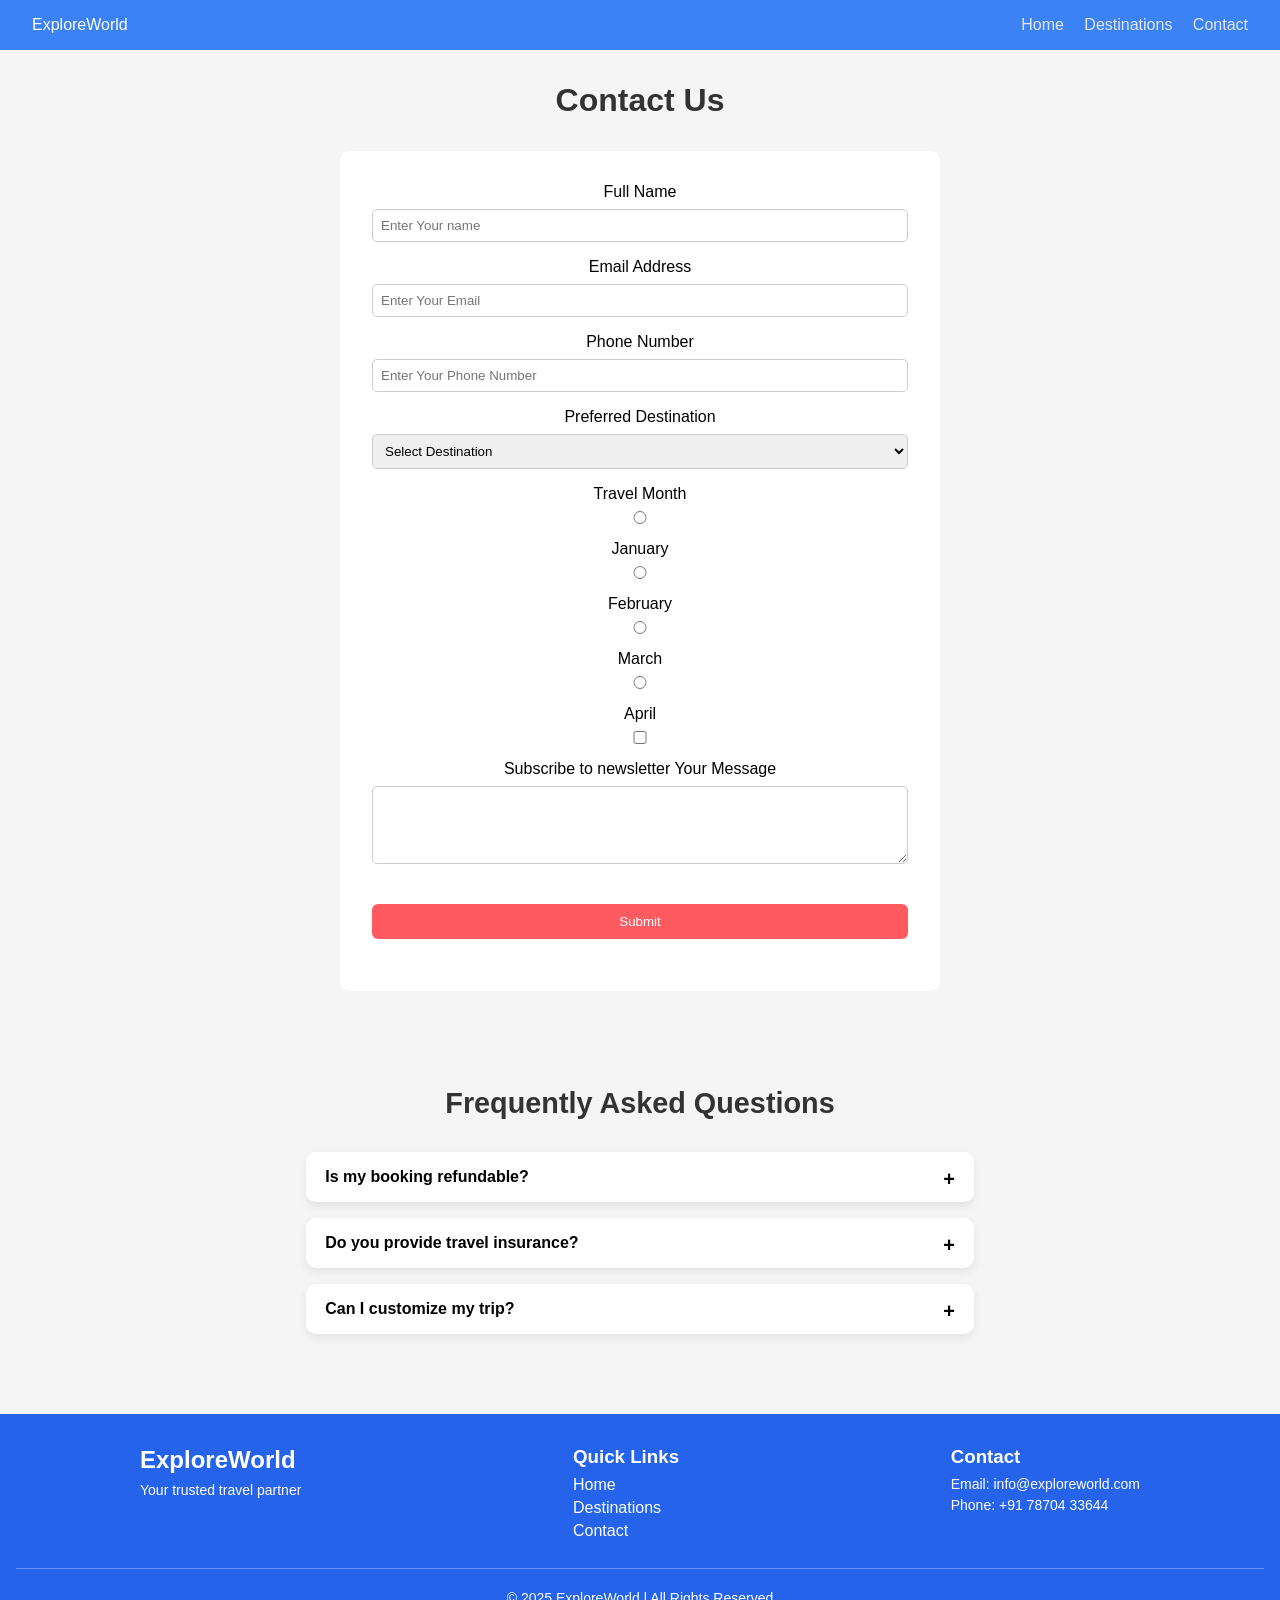
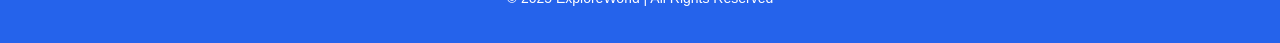
==== contact.html @ 75c44ac7 "fix(deployment): restructure project and correct asset paths" ====
<!doctype html>
<html lang="en">
  <head>
    <meta charset="UTF-8" />
    <meta name="viewport" content="width=device-width, initial-scale=1.0" />
    <title>ExploreWorld - Contact Us</title>
    <link rel="stylesheet" href="styles/style.css" />
    <link rel="stylesheet" href="styles/footer.css" />
    <link rel="stylesheet" href="styles/navbar.css" />
  </head>
  <body>
    <header class="navbar">
      <div class="logo">ExploreWorld</div>
      <nav>
        <a href="index.html">Home</a>
        <a href="destinations.html">Destinations</a>
        <a href="contact.html">Contact</a>
      </nav>
    </header>

    <section class="contact-form">
      <h2>Contact Us</h2>
      <form>
        <label for="name">Full Name</label>
        <input placeholder="Enter Your name" type="text" id="name" required />

        <label for="email">Email Address</label>
        <input
          placeholder="Enter Your Email"
          type="email"
          id="email"
          required
        />

        <label for="phone">Phone Number</label>
        <input
          placeholder="Enter Your Phone Number"
          type="tel"
          id="phone"
          required
        />

        <!-- TODO: Add select for preferred destination -->
        <label for="destination">Preferred Destination</label>
        <select id="destination">
          <option value="">Select Destination</option>
          <option value="bali">Mumbai</option>
          <option value="paris">Bhopal</option>
          <option value="maldives">Bangalore</option>
        </select>

        <!-- TODO: Add radio buttons for month -->
        <label>Travel Month</label>
        <div>
          <label><input type="radio" name="month" /> January</label>
          <label><input type="radio" name="month" /> February</label>
          <label><input type="radio" name="month" /> March</label>
          <label><input type="radio" name="month" /> April</label>
        </div>

        <!-- TODO: Add checkbox for newsletter -->
        <label> <input type="checkbox" /> Subscribe to newsletter </label>

        <label for="comments">Your Message</label>
        <textarea id="comments" rows="4"></textarea>

        <button type="submit" class="btn-primary submit-btn">Submit</button>
      </form>
    </section>

    <section class="faq">
      <h3>Frequently Asked Questions</h3>
      <details>
        <summary>Is my booking refundable?</summary>
        <p>Yes, 100% refund if canceled 7 days before travel.</p>
      </details>

      <!-- TODO: Add 2 more FAQs -->
      <details>
        <summary>Do you provide travel insurance?</summary>
        <p>Yes, travel insurance is included in premium packages.</p>
      </details>

      <details>
        <summary>Can I customize my trip?</summary>
        <p>Yes, we offer fully customizable travel packages.</p>
      </details>
    </section>

    <footer class="footer">
      <div class="footer-container">
        <div class="footer-logo">
          <h2>ExploreWorld</h2>
          <p>Your trusted travel partner</p>
        </div>

        <div class="footer-links">
          <h3>Quick Links</h3>
          <a href="index.html">Home</a>
          <a href="destinations.html">Destinations</a>
          <a href="contact.html">Contact</a>
        </div>

        <div class="footer-contact">
          <h3>Contact</h3>
          <p>Email: info@exploreworld.com</p>
          <p>Phone: +91 78704 33644</p>
        </div>
      </div>

      <div class="footer-bottom">
        <p>© 2025 ExploreWorld | All Rights Reserved</p>
      </div>
    </footer>
  </body>
</html>
---- styles/style.css ----
* {
  box-sizing: border-box;
  margin: 0;
  padding: 0;
}

/* Layout Setup */
body {
  font-family: "Segoe UI", sans-serif;
  background-color: #f5f5f5;
}

/* Hero */
.hero {
  display: flex;
  flex-direction: column;
  gap: 0.5rem;
  align-items: center;
  background:
    linear-gradient(rgba(0, 0, 0, 0.5), rgba(0, 0, 0, 0.5)),
    url("https://plus.unsplash.com/premium_photo-1669748157617-a3a83cc8ea23?q=80&w=1170&auto=format&fit=crop&ixlib=rb-4.1.0&ixid=M3wxMjA3fDB8MHxwaG90by1wYWdlfHx8fGVufDB8fHx8fA%3D%3D");
  background-size: cover;
  background-position: center;
  text-align: center;
  padding: 5rem 1rem;
  color: white;
}

.btn-primary {
  color: #e2e8f0;
  text-decoration: none;
  margin-left: 1rem;
  font-weight: 500;
}

/* Grid Cards */
.card-grid {
  display: grid;
  grid-template-columns: repeat(4, 1fr);
  gap: 1rem;
  margin: 2rem;
}

.card {
  padding: 1rem;
  display: flex;
  flex-direction: column;
  justify-content: space-between;

  text-align: center;
  transition: transform 0.3s ease;
  cursor: pointer;

  background: white;
  border-radius: 10px;
  box-shadow: 0 0 8px rgba(0, 0, 0, 0.1);
}

.card img {
  width: 100%;
  border-radius: 8px;
}

.card p {
  flex-grow: 1;
}

.card:hover {
  transform: translateY(-5px);
}

.card-footer {
  display: flex;
  justify-content: space-between;
  align-items: center;
  margin-top: 10px;
}

.price {
  font-weight: bold;
  color: #2c3e50;
  flex: 0.5;
}

.book-btn {
  background: #ff5a5f;
  text-align: center;
  color: white;
  border: none;
  padding: 6px 12px;
  border-radius: 6px;
  cursor: pointer;
  flex: 0.5;
}

.book-btn:hover,
.btn-primary,
#loadMoreBtn:hover {
  background: #e04848;
}

#loadMoreBtn,
.btn-primary {
  display: block;
  max-width: 160px;
  margin: 20px auto;
  padding: 10px 16px;
  border: none;
  background: #ff5a5f;
  color: white;
  border-radius: 6px;
  cursor: pointer;
}

/* Testimonials */
.testimonials {
  padding: 3rem 1rem;
  text-align: center;
}

.testimonials h2 {
  margin-bottom: 2rem;
  font-size: 2rem;
  color: #333;
}

.testimonial-row {
  display: flex;
  justify-content: center;
  gap: 2rem;
  flex-wrap: wrap;
}

.testimonial {
  background: white;
  padding: 1.5rem;
  border-radius: 10px;
  max-width: 300px;
  box-shadow: 0 4px 10px rgba(0, 0, 0, 0.1);
  transition: transform 0.3s ease;
  cursor: pointer;
}

.testimonial p {
  font-size: 14px;
  color: #555;
}

.testimonial strong {
  display: block;
  margin-top: 1rem;
  color: #1e88e5;
}

.testimonial:hover {
  transform: translateY(-5px);
}

/* Table */
.pricing-table,
.grid-preview,
.contact-form {
  padding: 2rem 1rem;
  text-align: center;
}

.pricing-table > h2,
.grid-preview > h2,
.contact-form > h2 {
  margin-bottom: 2rem;
  font-size: 2rem;
  color: #333;
}

.table-container {
  width: 100%;
  overflow-x: auto;
}

table {
  width: 90%;
  max-width: 900px;
  margin: auto;
  border-collapse: collapse;
  background: white;
  border-radius: 10px;
  overflow: hidden;
  box-shadow: 0 4px 10px rgba(0, 0, 0, 0.1);
}

th {
  background-color: #1e88e5;
  color: white;
  padding: 12px;
  font-size: 16px;
}

td {
  padding: 12px;
  border-bottom: 1px solid #eee;
  font-size: 14px;
}

tr:hover {
  background-color: #f1f1f1;
}

td:nth-child(3) {
  font-weight: bold;
  color: #1e88e5;
}

td:nth-child(4) {
  color: green;
}

/* Form */
form {
  max-width: 600px;
  margin: auto;
  background: white;
  padding: 2rem;
  border-radius: 10px;
}

input,
select,
textarea {
  width: 100%;
  padding: 8px;
  margin-top: 0.5rem;
  margin-bottom: 1rem;
  border-radius: 5px;
  border: 1px solid #ccc;
}

.submit-btn {
  width: 100%;
  max-width: none;
}

/* Faq */
.faq {
  max-width: 700px;
  margin: 3rem auto;
  padding: 1rem;
}

.faq h3 {
  text-align: center;
  font-size: 1.8rem;
  margin-bottom: 2rem;
  color: #333;
}

/* FAQ Card Style */
.faq details {
  background: white;
  border-radius: 10px;
  margin-bottom: 1rem;
  padding: 1rem 1.2rem;
  box-shadow: 0 4px 10px rgba(0, 0, 0, 0.08);
  transition: all 0.3s ease;
  cursor: pointer;
}

/* Hover Effect */
.faq details:hover {
  transform: translateY(-3px);
}

/* Question */
.faq summary {
  font-weight: 600;
  font-size: 16px;
  cursor: pointer;
  list-style: none;
  position: relative;
}

/* Remove default arrow */
.faq summary::-webkit-details-marker {
  display: none;
}

/* Custom arrow */
.faq summary::after {
  content: "+";
  position: absolute;
  right: 0;
  font-size: 20px;
  transition: transform 0.3s ease;
}

/* When open */
.faq details[open] summary::after {
  content: "-";
}

.faq details[open] {
  animation: fadeIn 0.3s ease-in-out;
}

@keyframes fadeIn {
  from {
    opacity: 0;
    transform: translateY(-5px);
  }
  to {
    opacity: 1;
    transform: translateY(0);
  }
}

/* Answer */
.faq p {
  margin-top: 10px;
  font-size: 14px;
  color: #555;
  line-height: 1.5;
}

/* Responsive */
@media (max-width: 768px) {
  .hero {
    padding: 3rem 1rem;
  }

  .hero h1 {
    font-size: 22px;
  }

  .hero p {
    font-size: 14px;
  }

  .card-grid {
    grid-template-columns: repeat(1, 1fr);
    margin: 1rem;
  }

  .card {
    padding: 0.8rem;
  }

  form {
    padding: 1.5rem;
    margin: 1rem;
  }

  .testimonial-row {
    flex-direction: column;
    align-items: center;
  }

  table {
    min-width: 600px;
  }

  th,
  td {
    font-size: 12px;
    padding: 8px;
  }
}
---- styles/footer.css ----
/* Footer */
.footer {
  background-color: #2563eb;
  color: white;
  padding: 2rem 1rem;
  margin-top: 3rem;
}

.footer-container {
  display: flex;
  justify-content: space-between;
  flex-wrap: wrap;
  max-width: 1000px;
  margin: auto;
}

.footer h2,
.footer h3 {
  margin-bottom: 0.5rem;
}

.footer p {
  font-size: 14px;
  margin: 0.3rem 0;
}

.footer-links a {
  display: block;
  color: white;
  text-decoration: none;
  margin: 0.3rem 0;
}

.footer-links a:hover {
  text-decoration: underline;
}

.footer-bottom {
  text-align: center;
  margin-top: 1.5rem;
  border-top: 1px solid rgba(255, 255, 255, 0.3);
  padding-top: 1rem;
  font-size: 14px;
}

/* responsive */
@media (max-width: 768px) {
  .footer-container {
    flex-direction: column;
    align-items: center;
    text-align: center;
    gap: 25px;
  }

  .footer h2 {
    font-size: 20px;
  }

  .footer h3 {
    font-size: 16px;
  }

  .footer p {
    font-size: 13px;
  }
}
---- styles/navbar.css ----
/* Navbar */
.navbar {
  position: sticky;
  top: 0;
  z-index: 100;

  display: flex;
  justify-content: space-between;
  background-color: #3b82f6;
  color: white;
  padding: 1rem 2rem;
}

.navbar a {
  color: #e2e8f0;
  text-decoration: none;
  margin-left: 1rem;
  font-weight: 500;
}

.navbar a:hover {
  color: white;
  text-decoration: underline;
}

@media (max-width: 768px) {
  .navbar {
    flex-direction: column;
    align-items: center;
    text-align: center;
  }

  .navbar a {
    margin: 0;
  }
}
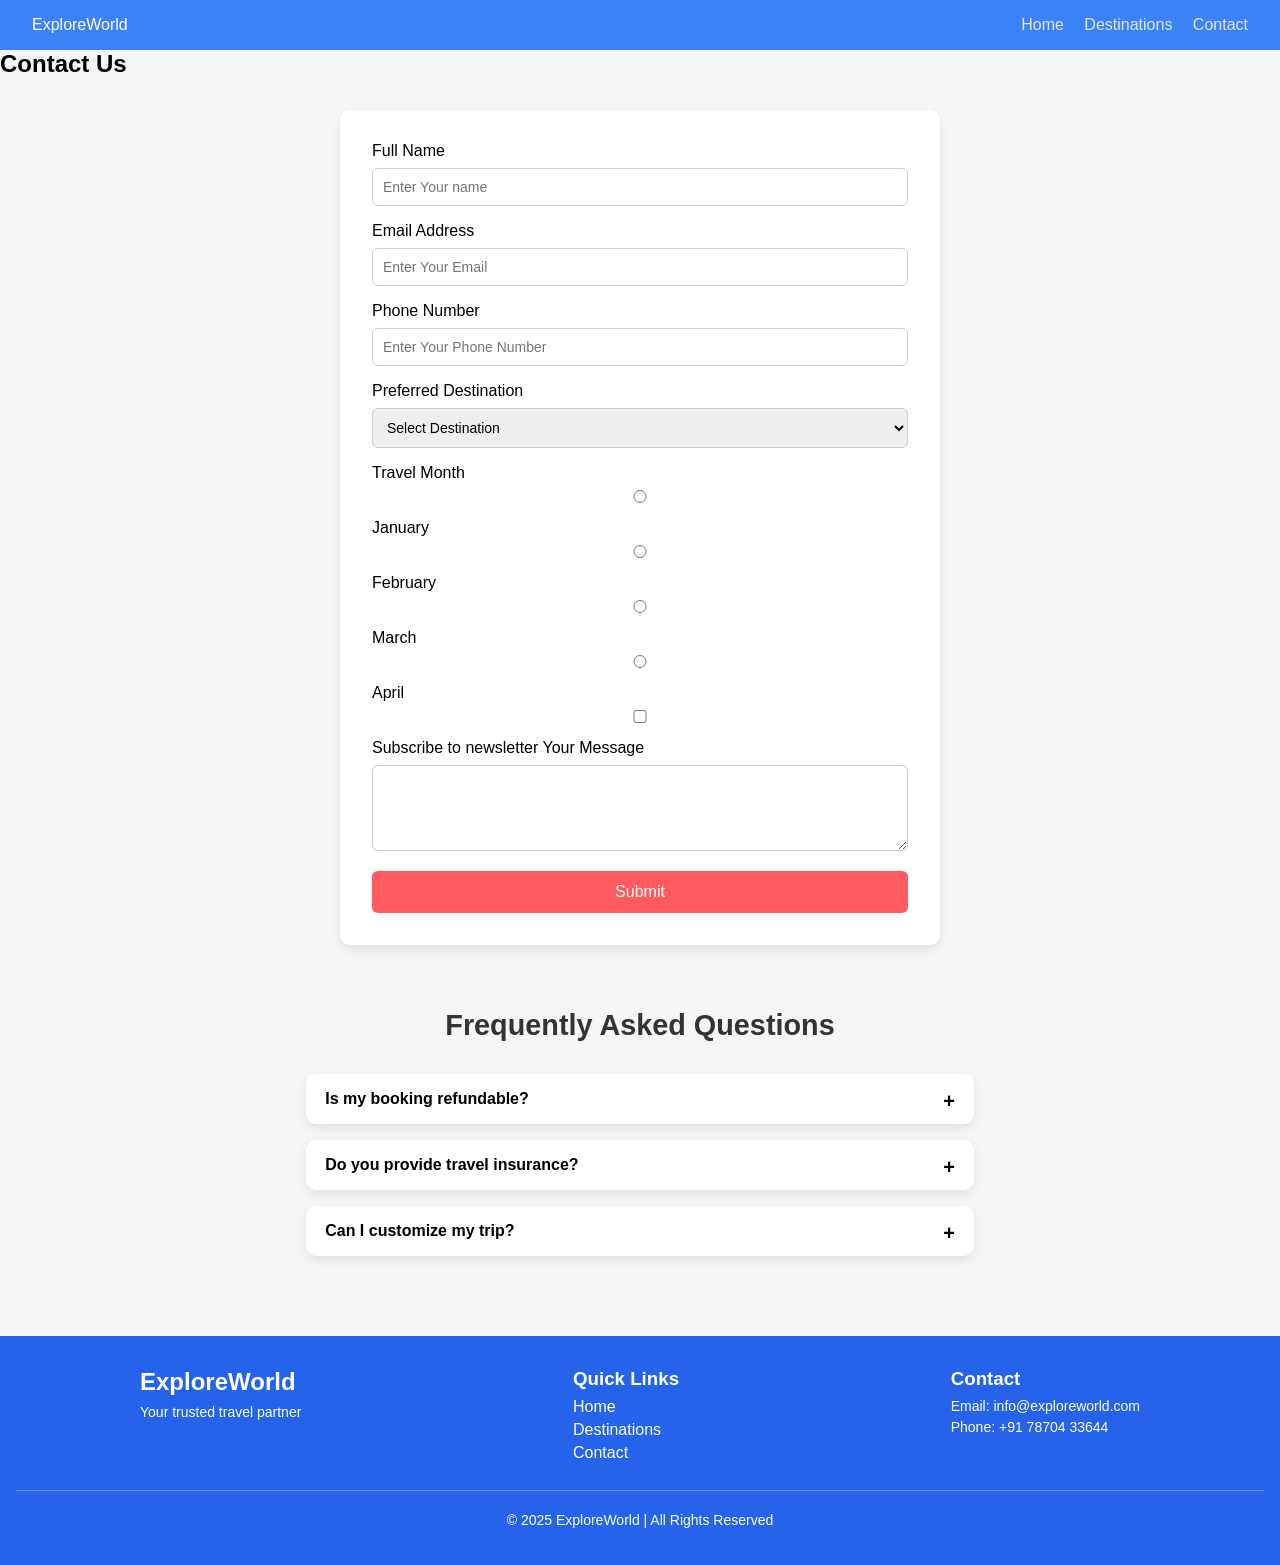
==== commit b7839534: "feat: add separate CSS for destination and contact pages with responsive design" ====
--- a/contact.html
+++ b/contact.html
@@ -7,6 +7,7 @@
     <link rel="stylesheet" href="styles/style.css" />
     <link rel="stylesheet" href="styles/footer.css" />
     <link rel="stylesheet" href="styles/navbar.css" />
+    <link rel="stylesheet" href="styles/contact.css" />
   </head>
   <body>
     <header class="navbar">
@@ -64,7 +65,7 @@
         <label for="comments">Your Message</label>
         <textarea id="comments" rows="4"></textarea>
 
-        <button type="submit" class="btn-primary submit-btn">Submit</button>
+        <button type="submit" class="submit-btn">Submit</button>
       </form>
     </section>
 
--- a/styles/style.css
+++ b/styles/style.css
@@ -156,170 +156,6 @@
   transform: translateY(-5px);
 }
 
-/* Table */
-.pricing-table,
-.grid-preview,
-.contact-form {
-  padding: 2rem 1rem;
-  text-align: center;
-}
-
-.pricing-table > h2,
-.grid-preview > h2,
-.contact-form > h2 {
-  margin-bottom: 2rem;
-  font-size: 2rem;
-  color: #333;
-}
-
-.table-container {
-  width: 100%;
-  overflow-x: auto;
-}
-
-table {
-  width: 90%;
-  max-width: 900px;
-  margin: auto;
-  border-collapse: collapse;
-  background: white;
-  border-radius: 10px;
-  overflow: hidden;
-  box-shadow: 0 4px 10px rgba(0, 0, 0, 0.1);
-}
-
-th {
-  background-color: #1e88e5;
-  color: white;
-  padding: 12px;
-  font-size: 16px;
-}
-
-td {
-  padding: 12px;
-  border-bottom: 1px solid #eee;
-  font-size: 14px;
-}
-
-tr:hover {
-  background-color: #f1f1f1;
-}
-
-td:nth-child(3) {
-  font-weight: bold;
-  color: #1e88e5;
-}
-
-td:nth-child(4) {
-  color: green;
-}
-
-/* Form */
-form {
-  max-width: 600px;
-  margin: auto;
-  background: white;
-  padding: 2rem;
-  border-radius: 10px;
-}
-
-input,
-select,
-textarea {
-  width: 100%;
-  padding: 8px;
-  margin-top: 0.5rem;
-  margin-bottom: 1rem;
-  border-radius: 5px;
-  border: 1px solid #ccc;
-}
-
-.submit-btn {
-  width: 100%;
-  max-width: none;
-}
-
-/* Faq */
-.faq {
-  max-width: 700px;
-  margin: 3rem auto;
-  padding: 1rem;
-}
-
-.faq h3 {
-  text-align: center;
-  font-size: 1.8rem;
-  margin-bottom: 2rem;
-  color: #333;
-}
-
-/* FAQ Card Style */
-.faq details {
-  background: white;
-  border-radius: 10px;
-  margin-bottom: 1rem;
-  padding: 1rem 1.2rem;
-  box-shadow: 0 4px 10px rgba(0, 0, 0, 0.08);
-  transition: all 0.3s ease;
-  cursor: pointer;
-}
-
-/* Hover Effect */
-.faq details:hover {
-  transform: translateY(-3px);
-}
-
-/* Question */
-.faq summary {
-  font-weight: 600;
-  font-size: 16px;
-  cursor: pointer;
-  list-style: none;
-  position: relative;
-}
-
-/* Remove default arrow */
-.faq summary::-webkit-details-marker {
-  display: none;
-}
-
-/* Custom arrow */
-.faq summary::after {
-  content: "+";
-  position: absolute;
-  right: 0;
-  font-size: 20px;
-  transition: transform 0.3s ease;
-}
-
-/* When open */
-.faq details[open] summary::after {
-  content: "-";
-}
-
-.faq details[open] {
-  animation: fadeIn 0.3s ease-in-out;
-}
-
-@keyframes fadeIn {
-  from {
-    opacity: 0;
-    transform: translateY(-5px);
-  }
-  to {
-    opacity: 1;
-    transform: translateY(0);
-  }
-}
-
-/* Answer */
-.faq p {
-  margin-top: 10px;
-  font-size: 14px;
-  color: #555;
-  line-height: 1.5;
-}
-
 /* Responsive */
 @media (max-width: 768px) {
   .hero {
@@ -343,23 +179,8 @@
     padding: 0.8rem;
   }
 
-  form {
-    padding: 1.5rem;
-    margin: 1rem;
-  }
-
   .testimonial-row {
     flex-direction: column;
     align-items: center;
   }
-
-  table {
-    min-width: 600px;
-  }
-
-  th,
-  td {
-    font-size: 12px;
-    padding: 8px;
-  }
 }
--- a/styles/contact.css
+++ b/styles/contact.css
@@ -0,0 +1,150 @@
+/* Form */
+form {
+  max-width: 600px;
+  margin: 2rem auto;
+  background: white;
+  padding: 2rem;
+  border-radius: 10px;
+  box-shadow: 0 4px 10px rgba(0, 0, 0, 0.08);
+}
+
+/* Inputs */
+input,
+select,
+textarea {
+  width: 100%;
+  padding: 10px;
+  margin-top: 0.5rem;
+  margin-bottom: 1rem;
+  border-radius: 6px;
+  border: 1px solid #ccc;
+  font-size: 14px;
+}
+
+/* Focus effect */
+input:focus,
+select:focus,
+textarea:focus {
+  outline: none;
+  border-color: #ff5a5f;
+  box-shadow: 0 0 5px rgba(255, 90, 95, 0.3);
+}
+
+/* Button */
+.submit-btn {
+  width: 100%;
+  padding: 12px;
+  background: #ff5a5f;
+  color: white;
+  border: none;
+  border-radius: 6px;
+  cursor: pointer;
+  font-size: 16px;
+  transition: 0.3s;
+}
+
+.submit-btn:hover {
+  background: #e04848;
+}
+
+/* Faq */
+.faq {
+  max-width: 700px;
+  margin: 3rem auto;
+  padding: 1rem;
+}
+
+.faq h3 {
+  text-align: center;
+  font-size: 1.8rem;
+  margin-bottom: 2rem;
+  color: #333;
+}
+
+/* FAQ Card Style */
+.faq details {
+  background: white;
+  border-radius: 10px;
+  margin-bottom: 1rem;
+  padding: 1rem 1.2rem;
+  box-shadow: 0 4px 10px rgba(0, 0, 0, 0.08);
+  transition: all 0.3s ease;
+  cursor: pointer;
+}
+
+/* Hover Effect */
+.faq details:hover {
+  transform: translateY(-3px);
+}
+
+/* Question */
+.faq summary {
+  font-weight: 600;
+  font-size: 16px;
+  cursor: pointer;
+  list-style: none;
+  position: relative;
+}
+
+/* Remove default arrow */
+.faq summary::-webkit-details-marker {
+  display: none;
+}
+
+/* Custom arrow */
+.faq summary::after {
+  content: "+";
+  position: absolute;
+  right: 0;
+  font-size: 20px;
+  transition: transform 0.3s ease;
+}
+
+/* When open */
+.faq details[open] summary::after {
+  content: "-";
+}
+
+.faq details[open] {
+  animation: fadeIn 0.3s ease-in-out;
+}
+
+@keyframes fadeIn {
+  from {
+    opacity: 0;
+    transform: translateY(-5px);
+  }
+  to {
+    opacity: 1;
+    transform: translateY(0);
+  }
+}
+
+/* Answer */
+.faq p {
+  margin-top: 10px;
+  font-size: 14px;
+  color: #555;
+  line-height: 1.5;
+}
+
+/* mobile responsive */
+
+@media (max-width: 768px) {
+  form {
+    margin: 1rem;
+    padding: 1.5rem;
+  }
+
+  input,
+  select,
+  textarea {
+    font-size: 13px;
+    padding: 8px;
+  }
+
+  .submit-btn {
+    font-size: 14px;
+    padding: 10px;
+  }
+}
